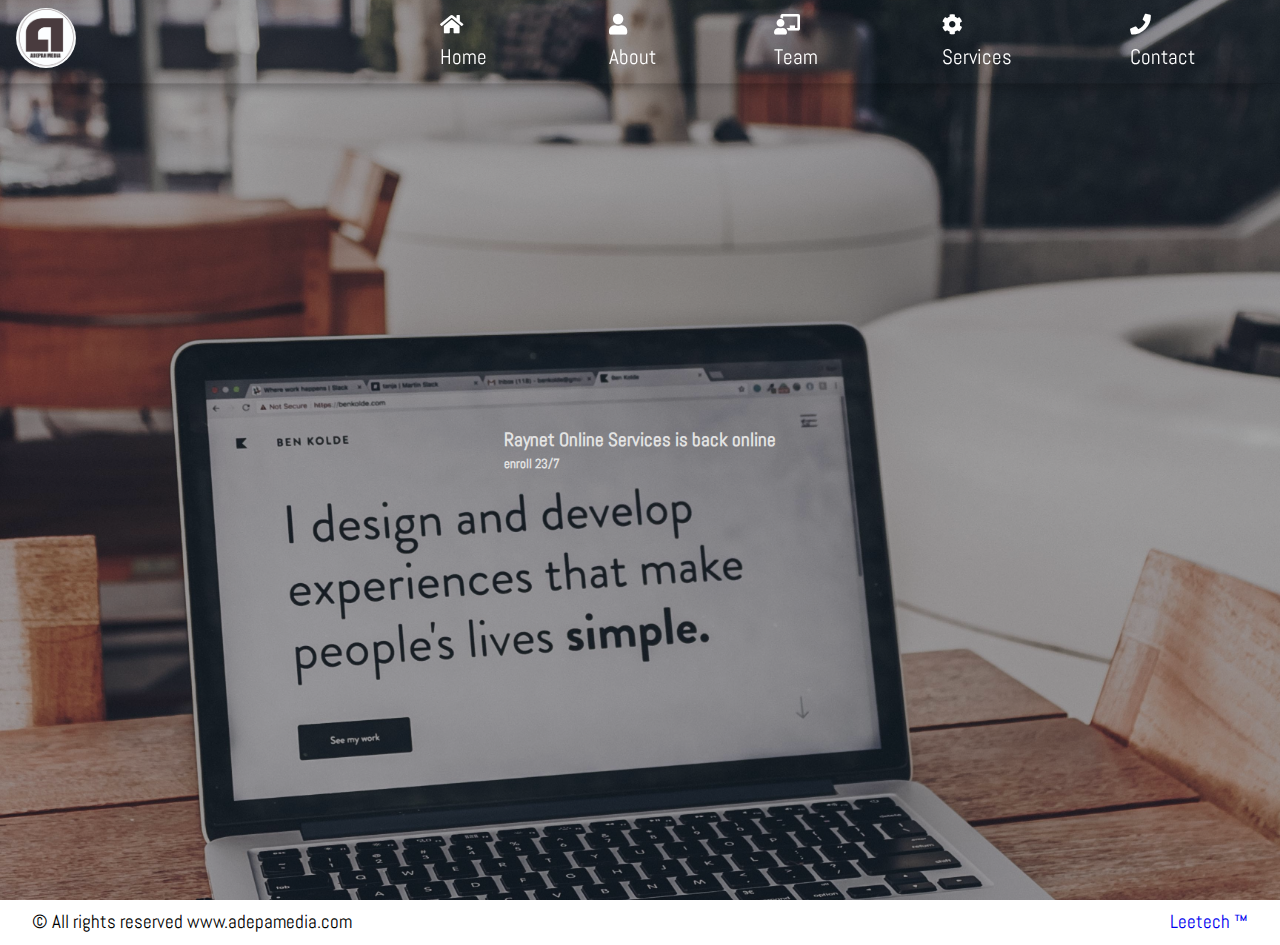
==== index.html @ bd461f95 "font added" ====
<!DOCTYPE html>
<html lang="en">
<head>
    <meta charset="UTF-8">
    <meta http-equiv="X-UA-Compatible" content="IE=edge">
    <meta name="viewport" content="width=device-width, initial-scale=1.0">
       <!-- font awesome library-->
       <!--<link rel="stylesheet" href="/fontawesomelibrary/all.css">-->
       <link rel="stylesheet" href="./css/all.css">
       <!--fav Icon-->
       <link rel="shortcut icon" href="./assets/logo.jpg">

       <!-- main css library-->
       <link rel="stylesheet" href="./css/master.css">
    <title>Adepah media</title>
</head>
<body>
    <div class="root">
        <div class="app" id="app">
            <header id="header">
                <div class="navBrand">
                    <a href="#"><img src="./assets/logo.jpg" alt="header logo after"></a>
                </div>
                <nav class="nav" id="nav">
                    
                    <div class="navItems" id="sideMenu">
                        
                        <ul>
                            <li><a href="#"><i class="fas fa-home"></i><span> Home</span></a></li>
                            <li><a href="#"><i class="fas fa-user"></i><span> About</span></a></li>
                            <li><a href="#"><i class="fas fa-chalkboard-teacher"></i><span> Team</span></a></li>
                            <li><a href="#"><i class="fas fa-cog"></i><span> Services</span></a></li>
                            <li><a href="#"><i class="fas fa-phone"></i><span> Contact</span></a></li>
                        </ul>
                    </div>
                    <div class="toggle" id="toggle">
                        <i class="fas fa-bars" onclick="sideMenu()"></i>
                    </div>
                </nav>
             </header>
            
            <div class="background">
                <section class="siteTitle">
                    <div class="container">
                        <div class="row">
                            <h3>Raynet Online Services is back online</h3>
                            <h5>enroll 23/7</h5>
                        </div>
                    </div>
                </section>
             
            </div>
        </div>
    </div>
    <footer>
        <div class="container366">

        </div>
    </footer>
    <div class="copyright"><p>&copy; All rights reserved www.adepamedia.com</p><a href="#">Leetech &trade;</a></div>
    <script src="./js/master.js"></script>
</body>
</html>
---- css/master.css ----
@import url(../css/fontFace.css);
*{
    margin:0;
    padding:0;
    box-sizing: border-box;
    line-height: 1.5;
    scroll-behavior: smooth;
    font-family: var(--abel);
}
:root{
    --textColor:#797911;
    --boxShadow:#e3e3e3;
    --normatText:#3e3e3e;
    --abel:Abel;
    --anton:Anton;
    --josefin:Josefin;
    --lexend:Lexend;
    --livvic:Livvic;
}

body{
    overflow-x: hidden;
    
}
ul li{
    list-style: none;
} 
a{
    text-decoration: none;
}

     /*special close button*/
     .fa-close.active:before {
        content: "\f0c8";
    }
body .root{
width: 100%;
min-height:100vh;
}

body .root .app{
    width:100%;
    color:var(--boxShadow);
}
header {
    background-color: transparent;
    display: flex;
    position: fixed;
    top:0;
    z-index: 1000;
    width:100%;
    padding: 0 1rem; 
    justify-content: space-between;
    align-items: center;
    min-height: 4vh;
    box-shadow: -20px 5px 9px rgb(0 0 0 / 20%);
    border-bottom: 1px solid rgba(0,0,0,0.1);
}
header .navBrand {
    padding: .5rem 0;
    display: flex;
    align-items: center;}

header .navBrand a img{
    height:60px;
    width:60px;
    object-fit:cover;
    border-radius:50%;
}

 body .root .app .nav{
   display:flex;
   justify-content:flex-end;
   width:70%;
   align-items: center;
   
 }
   .nav .navItems ul{
      display:flex;
      justify-content: space-between;
      
    }
    header .nav .navItems ul li{
        padding:0 50px;
        color:var(--normatText);
        font-size:1.3rem;
    }
    header .nav .navItems ul li a{
        color:#ffffff;
    }
    /*toggle button*/
    header .nav .toggle{
        font-size: 2rem;
        display: none;
    }


 /*background stylings*/
.siteTitle{
    height: 100vh;
    background:url(../assets/unsplash/ben-kolde-bs2Ba7t69mM-unsplash.jpg);
    background-size: cover;
    width:100%;
    background-position:center;
    display: flex;
    justify-content: center;
    align-items: center;
    z-index: 1;
    position:relative;
    
}

.siteTitle::before{
    content:'';
    position:absolute;
    width:100%;
    height:100vh;
    background-color:#000000;
    opacity:0.3;
    z-index: -1;
}
/*Copyright stylings-------------------------------*/
.copyright{
    display:flex;
    justify-content: space-between;
    padding:0.5rem 2rem;
}
.copyright p, .copyright a{
    font-size-adjust: auto;
    font-size: 1.2rem;
}

 /*MEDIA QUERY*/

 @media only screen and (max-width:991px){
   
    header .nav .navItems ul li span {
        display: none;
        position: absolute;
        bottom:-35px;
        left:15px;
        background-color:#ffffff;
        color:#000000;
        border-radius: 4px;
    }
    header .nav .navItems ul li span::before {
        content:'';
        position:absolute;
        background-color:#ffffff;
        width:10px;
        bottom:30px;
        z-index: -1;
        left:20px;
        height:10px;
        transform:translateY(5px) rotate(45deg);
    }
    header .nav .navItems ul li:hover span {
        display: initial;
    }
    header .nav .navItems ul li{
        padding:0 30px;
        color:var(--normatText);
        font-size:1.3rem;
        position:relative;
    }
 }
 @media only screen and (max-width:768px){
     /*special close button*/
.fa-close:before {
    content: "\f0c4";
}
    header .nav .navItems ul li span {
        display: none;
        position: absolute;
        bottom: 0px;
        /* top: 30px; */
        left: 65px;
        background-color: #ffffff;
        color:#000000;
        padding:0.9px;
        border-radius: 4px;
    }
    header .nav .navItems ul li span::before {
        content: '';
    position: absolute;
    background-color: #ffffff;
    width: 10px;
    top: 5px;
    /* bottom: 30px; */
    z-index: -1;
    left: -5px;
    height: 10px;
    transform: translateY(5px) rotate(
45deg
);
    }
    header .nav .navItems ul li:hover span {
        display: initial;
    }
    header .nav .navItems ul li {

        margin: 10px 0;
    }

    .nav .navItems{
        display: none;
        transition-property: all;
        transition-duration: 2s;
        transition-timing-function: ease;
        transition-delay: 2.5s;
     }
     .nav .navItems.active{
         display: initial;
         width:200px;
         height:60vh;
         background-color:rgba(255, 255, 255, 0.747);
         position:relative;
        }
    .nav .navItems.active ul{
        flex-direction: column;
        margin-top: 60px;
        margin-bottom: 10px;
         border-top: 5px solid black;
        }
     header .nav .toggle{
        font-size: 2rem;
        display: initial;
    }
    header.active{
        padding-right:0;
        overflow-y:scroll !important;
        box-shadow: none;
        border:none;
        align-items: flex-start;
    }
     header .nav .toggle.active{
        position:absolute;
        top:0;
        color:var(--normatText);
        right:20px;
    }


  
 
 }
 @media only screen and (max-width:550px){
    nav .navBrand {
        padding: 10px 0;
        margin: 4px 0;
    }
    nav .toggle i{
        padding-top:0 ;
    }
 }
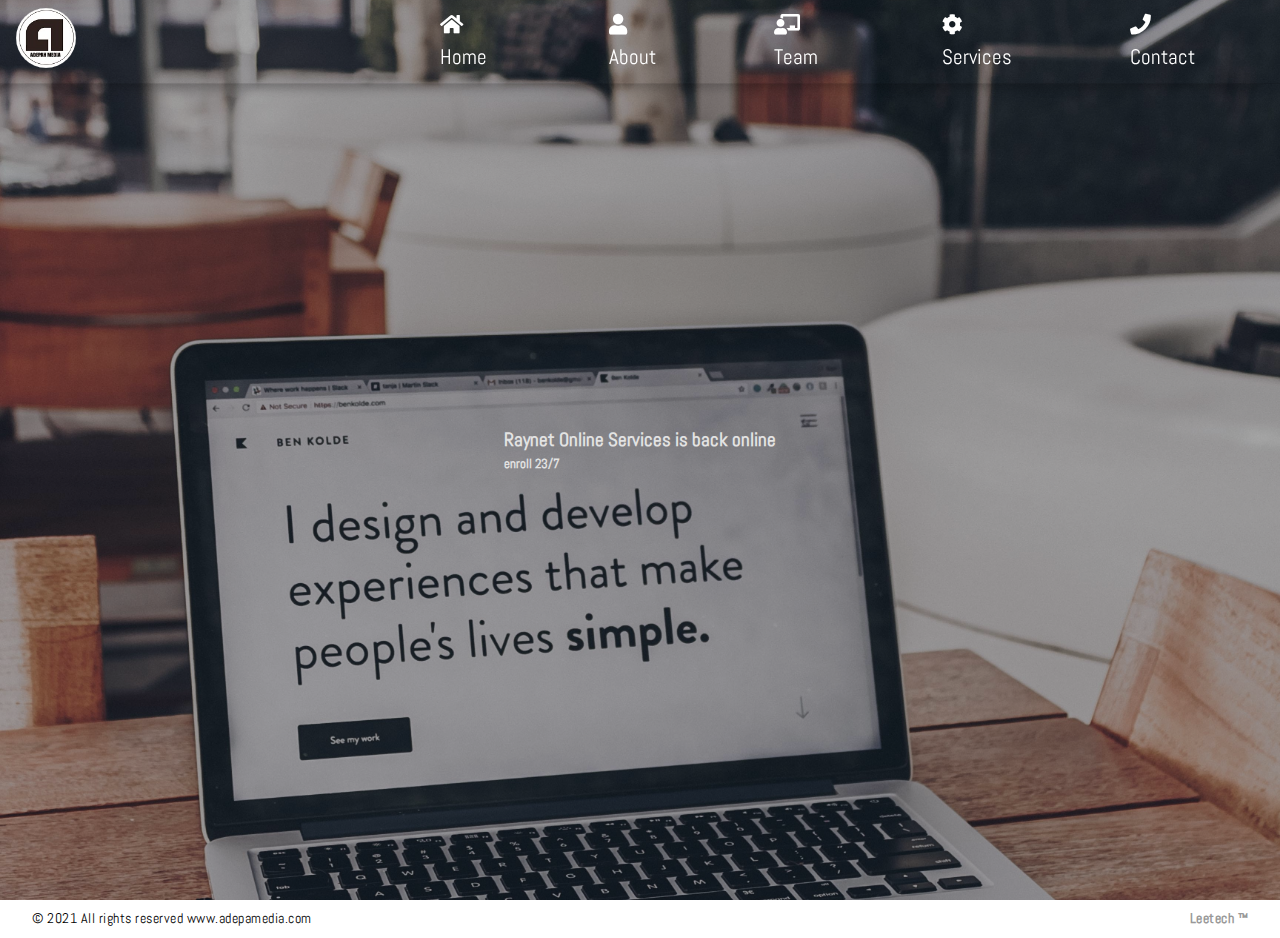
==== commit ad526416: "23/-----------" ====
--- a/index.html
+++ b/index.html
@@ -57,7 +57,7 @@
 
         </div>
     </footer>
-    <div class="copyright"><p>&copy; All rights reserved www.adepamedia.com</p><a href="#">Leetech &trade;</a></div>
+    <div class="copyright"><p>&copy; 2021 All rights reserved www.adepamedia.com</p><a href="#">Leetech &trade;</a></div>
     <script src="./js/master.js"></script>
 </body>
 </html>--- a/css/master.css
+++ b/css/master.css
@@ -8,9 +8,12 @@
     font-family: var(--abel);
 }
 :root{
+    /*color themes*/
     --textColor:#797911;
+    --textGray:#999999;
     --boxShadow:#e3e3e3;
     --normatText:#3e3e3e;
+    /*font style themes*/
     --abel:Abel;
     --anton:Anton;
     --josefin:Josefin;
@@ -125,9 +128,22 @@
     justify-content: space-between;
     padding:0.5rem 2rem;
 }
+.copyright p{
+    letter-spacing: 0.5px;
+    
+    
+} .copyright a:hover{
+    text-decoration: underline;
+}
+ .copyright a{
+    font-weight: 700;
+    color:var(--textGray);
+    letter-spacing: 0.5px;
+
+}
 .copyright p, .copyright a{
     font-size-adjust: auto;
-    font-size: 1.2rem;
+    font-size: 0.9rem;
 }
 
  /*MEDIA QUERY*/
@@ -173,7 +189,6 @@
         display: none;
         position: absolute;
         bottom: 0px;
-        /* top: 30px; */
         left: 65px;
         background-color: #ffffff;
         color:#000000;
@@ -181,7 +196,7 @@
         border-radius: 4px;
     }
     header .nav .navItems ul li span::before {
-        content: '';
+    content: '';
     position: absolute;
     background-color: #ffffff;
     width: 10px;
@@ -222,22 +237,22 @@
         margin-bottom: 10px;
          border-top: 5px solid black;
         }
-     header .nav .toggle{
-        font-size: 2rem;
-        display: initial;
-    }
-    header.active{
-        padding-right:0;
-        overflow-y:scroll !important;
-        box-shadow: none;
-        border:none;
-        align-items: flex-start;
-    }
-     header .nav .toggle.active{
-        position:absolute;
-        top:0;
-        color:var(--normatText);
-        right:20px;
+        header.active{
+            padding-right:0;
+            overflow-y:scroll !important;
+            box-shadow: none;
+            border:none;
+            align-items: flex-start;
+        }
+        header .nav .toggle{
+           font-size: 2rem;
+           display: initial;
+       }
+    header .nav .toggle.active {
+        position: absolute;
+        top: 13px;
+        color: var(--normatText);
+        right: 20px;
     }
 
 
@@ -252,4 +267,11 @@
     nav .toggle i{
         padding-top:0 ;
     }
+    .copyright{
+        
+        flex-direction: column;
+        
+        padding:0.1rem 2rem;
+    }
+   
  }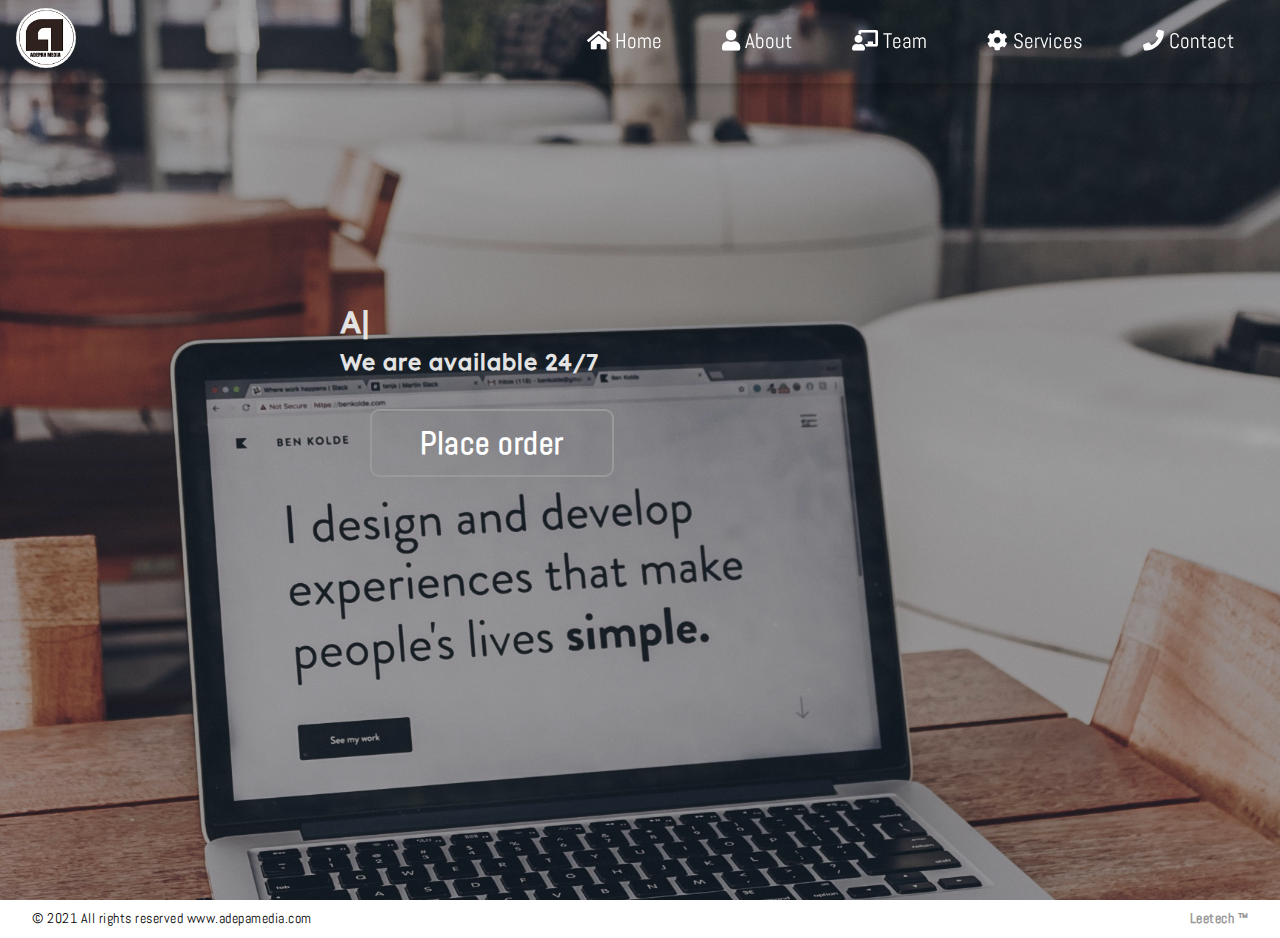
==== commit eb97d5be: "auto write text" ====
--- a/index.html
+++ b/index.html
@@ -39,17 +39,19 @@
                 </nav>
              </header>
             
-            <div class="background">
-                <section class="siteTitle">
-                    <div class="container">
-                        <div class="row">
-                            <h3>Raynet Online Services is back online</h3>
-                            <h5>enroll 23/7</h5>
+            <section class="siteTitle">
+                <div class="container">
+                    <div class="row">
+                        <div class="title" id="tee">
+                            <h3 id="headTitle">Adepah Media is back online</h3>
+                            
+                            <h4> We are available 24/7</h5>
                         </div>
+                        <div class="orders"><a class="btn" href="#">Place order</a></div>
                     </div>
-                </section>
-             
-            </div>
+                </div>
+            </section>
+
         </div>
     </div>
     <footer>
--- a/css/master.css
+++ b/css/master.css
@@ -13,6 +13,8 @@
     --textGray:#999999;
     --boxShadow:#e3e3e3;
     --normatText:#3e3e3e;
+    --white:hsl(0, 0%, 100%);
+
     /*font style themes*/
     --abel:Abel;
     --anton:Anton;
@@ -122,6 +124,59 @@
     opacity:0.3;
     z-index: -1;
 }
+.siteTitle .container {
+    width: 600px;
+    height: auto;
+    min-height: 400px;
+    display: flex;
+    justify-content: flex-start;
+    padding: 50px 4rem;
+    flex-direction: column;
+    align-items: center;
+    position: relative;
+}
+.siteTitle .container .row {
+    width:600px;
+}
+.siteTitle .container .row .title{
+    display: inline-block;
+    font-size-adjust: auto;
+    letter-spacing: 1px;
+    font-weight: 700;
+}
+.siteTitle .title h3{
+    font-size: 1.9rem;
+    font-family: var(--lexend);
+}
+
+.siteTitle .title h4{
+    font-family: var(--lexend);
+    font-size: 1.4rem;
+}
+.siteTitle .container .row .orders{
+    margin-top:30px;
+}
+.siteTitle .container .row .orders .btn{
+    background:transparent;
+    border:2px solid var(--textGray);
+    color:var(--white);
+    border-radius:9px;
+    padding:0.5rem 3rem;
+    font-weight: 700;
+    font-size:2rem;
+    display: inline-block;
+    letter-spacing: 0.5px;
+    margin-left: 30px;
+    transition:1s ease;
+    transition-property:color background;
+
+
+}
+.siteTitle .container .row .orders .btn:hover{
+    background-color:var(--white);
+    color:#111111;
+}
+
 /*Copyright stylings-------------------------------*/
 .copyright{
     display:flex;
@@ -148,6 +203,14 @@
 
  /*MEDIA QUERY*/
 
+ @media only screen and (max-width:1312px){
+    header .nav .navItems ul li {
+        padding: 0 30px;
+    }
+    body .root .app .nav {
+        width: 80%;
+    }
+ }
  @media only screen and (max-width:991px){
    
     header .nav .navItems ul li span {
@@ -254,8 +317,26 @@
         color: var(--normatText);
         right: 20px;
     }
-
-
+    
+/*site title*/
+.siteTitle .container .row {
+    width:400px;
+}
+.siteTitle .title h3{
+    font-size: 1.4rem;
+    font-family: var(--lexend);
+}
+
+.siteTitle .title h4{
+    font-family: var(--lexend);
+    font-size: 1.1rem;
+    margin-top:5px;
+}
+.siteTitle .container .row .orders .btn{
+    font-size:1.5rem;
+    margin-left:0;
+    padding:0 2rem;
+}
   
  
  }
@@ -273,5 +354,44 @@
         
         padding:0.1rem 2rem;
     }
-   
- }+   /*site title*/
+   .siteTitle .title h3{
+    font-size: 1.4rem;
+    font-family: var(--lexend);
+}
+
+.siteTitle .title h4{
+    font-family: var(--lexend);
+    font-size: 1.1rem;
+}
+.siteTitle .container .row,.siteTitle .container{
+    width:100%;
+}
+.siteTitle .container .row .orders .btn{
+    font-size:1.5rem;
+    margin-left:0;
+    padding:0 2rem;
+}
+  
+ }
+
+ @media only screen and (max-width:550px){
+ .siteTitle .container{
+    padding-left: 2.5rem;
+
+ }
+ .siteTitle .container .row,.siteTitle .container{
+    width:100%;
+}
+  /*site title*/
+  .siteTitle .title h3{
+    font-size: 1rem;
+    font-family: var(--lexend);
+}
+
+.siteTitle .title h4{
+    font-family: var(--lexend);
+    font-size: 0.8rem;
+}
+}
+
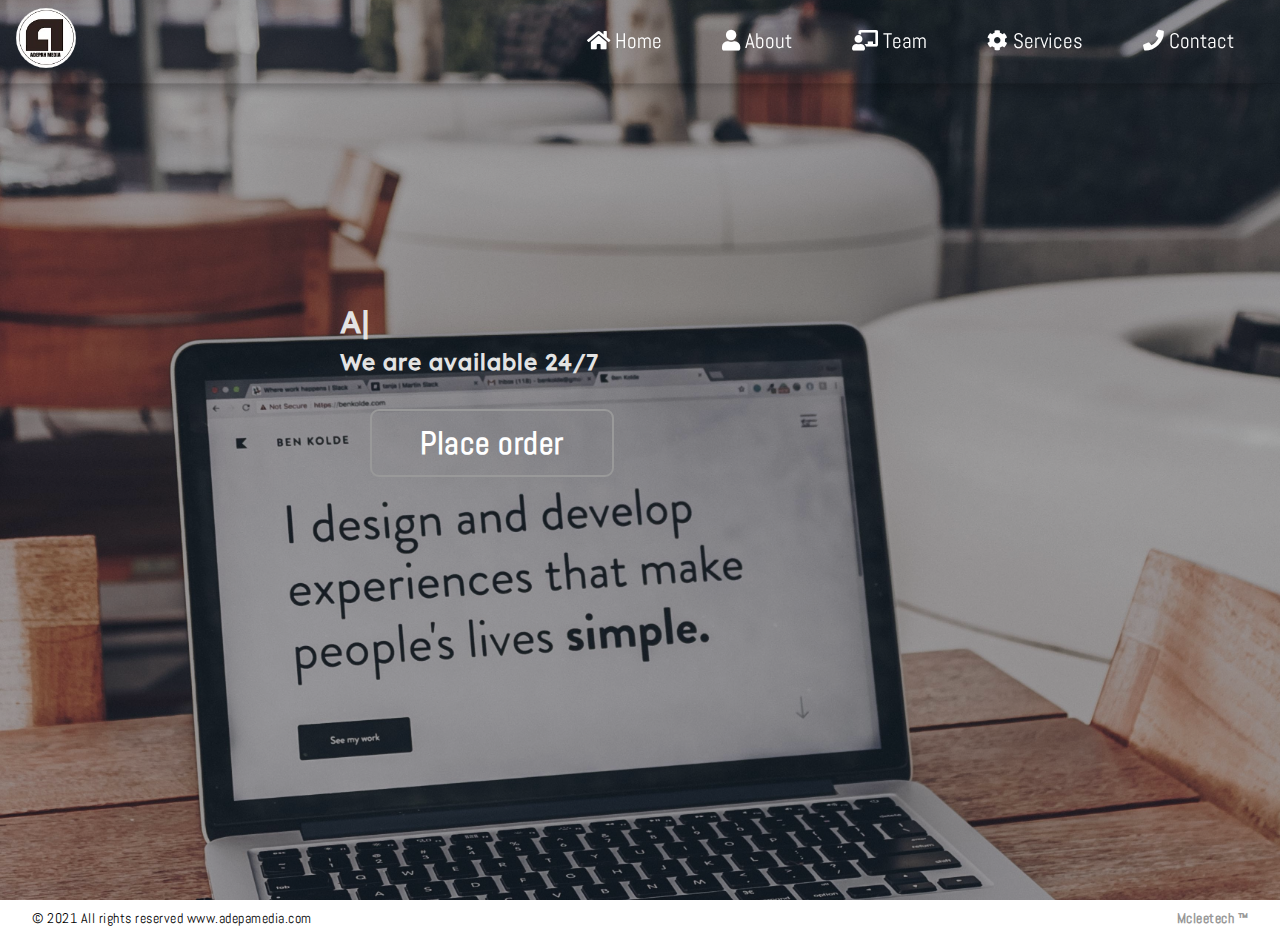
==== commit a0f3a35f: "changing leetech to Mcleetech 11112021--" ====
--- a/index.html
+++ b/index.html
@@ -59,7 +59,7 @@
 
         </div>
     </footer>
-    <div class="copyright"><p>&copy; 2021 All rights reserved www.adepamedia.com</p><a href="#">Leetech &trade;</a></div>
+    <div class="copyright"><p>&copy; 2021 All rights reserved www.adepamedia.com</p><a href="#">Mcleetech &trade;</a></div>
     <script src="./js/master.js"></script>
 </body>
 </html>